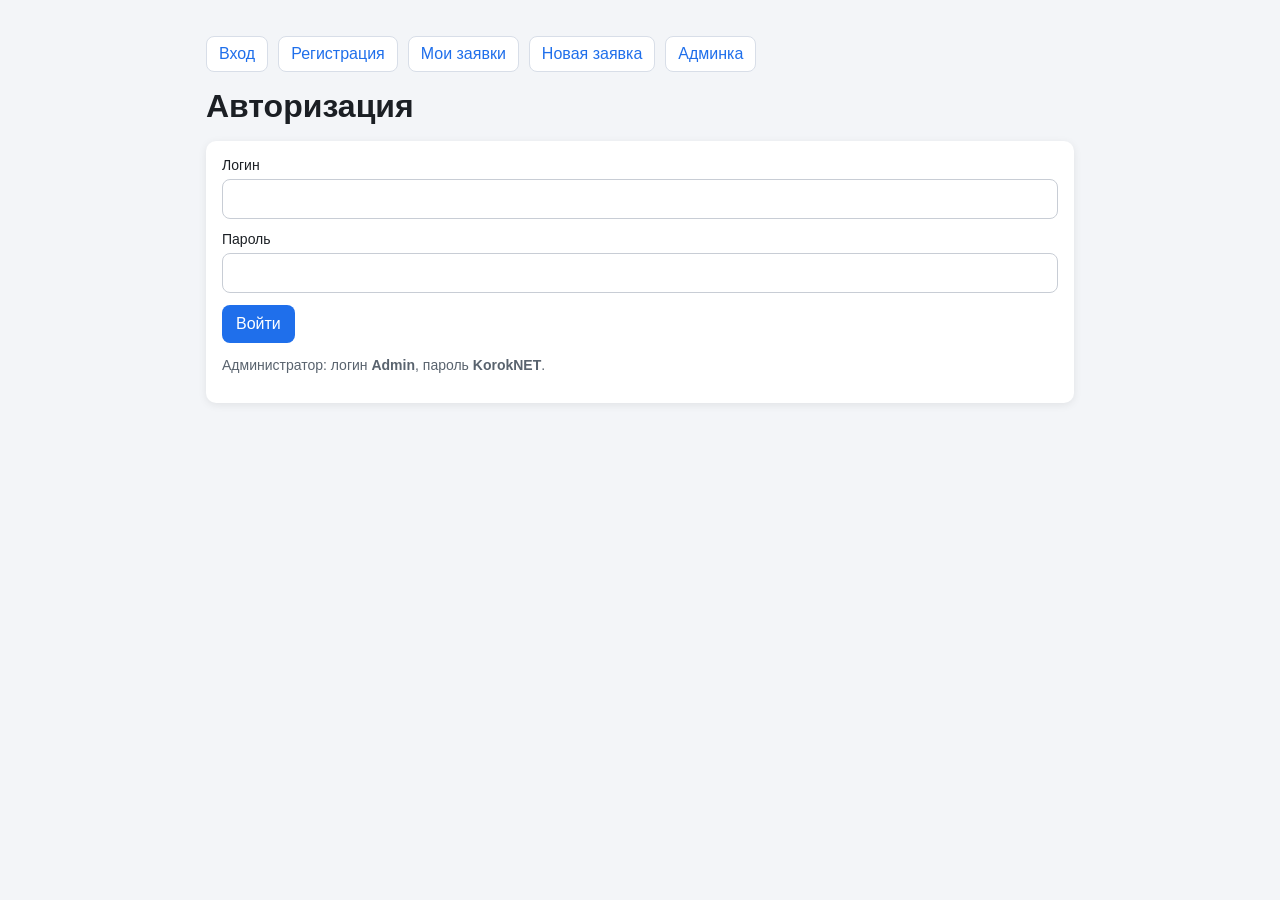
==== admin.html @ 56fbe511 "Add files via upload" ====
<!doctype html>
<html lang="ru">
<head>
  <meta charset="utf-8">
  <meta name="viewport" content="width=device-width, initial-scale=1">
  <title>Автомойка - Панель администратора</title>
  <link rel="stylesheet" href="./styles.css">
</head>
<body>
  <div class="container">
    <div class="top-nav">
      <a href="./login.html">Вход</a>
      <a href="./admin.html">Админка</a>
      <a href="./applications.html">Мои заявки</a>
      <a href="#" id="logoutLink">Выход</a>
    </div>

    <h1>Панель администратора</h1>
    <p class="muted">Доступно только для роли admin.</p>
    <div class="card">
      <div class="field">
        <label for="statusFilter">Фильтр по статусу</label>
        <select id="statusFilter">
          <option value="">Все статусы</option>
          <option value="Новая">Новая</option>
          <option value="Подтверждена">Подтверждена</option>
          <option value="Выполнена">Выполнена</option>
          <option value="Отменена">Отменена</option>
        </select>
      </div>
      <div class="field">
        <label for="searchInput">Поиск по услуге или авто</label>
        <input id="searchInput" type="text" placeholder="Например, Kia или Комплексная">
      </div>
    </div>

    <table class="table">
      <thead>
        <tr>
          <th>ID</th>
          <th>Пользователь ID</th>
          <th>Услуга</th>
          <th>Авто</th>
          <th>Дата/время</th>
          <th>Статус</th>
        </tr>
      </thead>
      <tbody id="appsTbody"></tbody>
    </table>
  </div>

  <script>
    const tbody = document.getElementById("appsTbody");
    const logoutLink = document.getElementById("logoutLink");
    const statusFilter = document.getElementById("statusFilter");
    const searchInput = document.getElementById("searchInput");
    const role = localStorage.getItem("carwash_current_role");

    if (role !== "admin") {
      window.location.href = "./login.html";
    }

    async function render() {
      try {
        const res = await fetch("./api/get_admin_applications.php");
        const data = await res.json();
        if (!res.ok) {
          tbody.innerHTML = `<tr><td colspan="6">${data.error || "Ошибка загрузки заявок."}</td></tr>`;
          return;
        }

        const apps = data.items || [];
        const statusValue = statusFilter.value;
        const query = searchInput.value.trim().toLowerCase();
        const filtered = apps.filter((app) => {
          const byStatus = !statusValue || app.status === statusValue;
          const haystack = `${app.service_name} ${app.car_model}`.toLowerCase();
          const byQuery = !query || haystack.includes(query);
          return byStatus && byQuery;
        });

        if (!filtered.length) {
          tbody.innerHTML = '<tr><td colspan="6">Заявок пока нет.</td></tr>';
          return;
        }

        tbody.innerHTML = filtered.map((a) => `
          <tr>
            <td>${a.id}</td>
            <td>${a.user_id}</td>
            <td>${a.service_name}</td>
            <td>${a.car_model}</td>
            <td>${a.visit_date} ${a.visit_time}</td>
            <td>
              <select data-id="${a.id}">
                <option ${a.status === "Новая" ? "selected" : ""}>Новая</option>
                <option ${a.status === "Подтверждена" ? "selected" : ""}>Подтверждена</option>
                <option ${a.status === "Выполнена" ? "selected" : ""}>Выполнена</option>
                <option ${a.status === "Отменена" ? "selected" : ""}>Отменена</option>
              </select>
            </td>
          </tr>
        `).join("");

        tbody.querySelectorAll("select").forEach((sel) => {
          sel.addEventListener("change", async () => {
            try {
              const updRes = await fetch("./api/update_application_status.php", {
                method: "POST",
                headers: { "Content-Type": "application/json" },
                body: JSON.stringify({
                  application_id: Number(sel.dataset.id),
                  status: sel.value
                })
              });
              if (!updRes.ok) {
                render();
              }
            } catch {
              render();
            }
          });
        });
      } catch {
        tbody.innerHTML = '<tr><td colspan="6">Ошибка подключения к серверу.</td></tr>';
      }
    }

    logoutLink.addEventListener("click", (e) => {
      e.preventDefault();
      localStorage.removeItem("carwash_current_user_id");
      localStorage.removeItem("carwash_current_role");
      window.location.href = "./login.html";
    });

    statusFilter.addEventListener("change", render);
    searchInput.addEventListener("input", render);

    render();
  </script>
</body>
</html>
---- styles.css ----
* {
  box-sizing: border-box;
}

body {
  margin: 0;
  font-family: Arial, sans-serif;
  background: #f3f5f8;
  color: #1b1f24;
}

.container {
  max-width: 900px;
  margin: 36px auto;
  padding: 0 16px;
}

h1,
h2 {
  margin: 0 0 16px;
}

.card {
  background: #ffffff;
  border-radius: 10px;
  box-shadow: 0 2px 8px rgba(0, 0, 0, 0.08);
  padding: 16px;
  margin-bottom: 16px;
}

.field {
  display: flex;
  flex-direction: column;
  gap: 6px;
  margin-bottom: 12px;
}

label {
  font-size: 14px;
}

input,
select,
textarea,
button {
  font: inherit;
}

input,
select,
textarea {
  padding: 10px;
  border: 1px solid #c8cdd5;
  border-radius: 8px;
}

textarea {
  min-height: 110px;
  resize: vertical;
}

button {
  padding: 10px 14px;
  border: none;
  border-radius: 8px;
  background: #1f6feb;
  color: #ffffff;
  cursor: pointer;
}

button:hover {
  background: #1859ba;
}

.actions {
  display: flex;
  gap: 10px;
}

.msg {
  margin: 6px 0 0;
  font-size: 14px;
}

.ok {
  color: #157347;
}

.error {
  color: #b42318;
}

.top-nav {
  display: flex;
  gap: 10px;
  flex-wrap: wrap;
  margin-bottom: 16px;
}

.top-nav a {
  text-decoration: none;
  background: #ffffff;
  padding: 8px 12px;
  border-radius: 8px;
  color: #1f6feb;
  border: 1px solid #d8dee8;
}

.table {
  width: 100%;
  border-collapse: collapse;
  background: #ffffff;
  border-radius: 10px;
  overflow: hidden;
}

.table th,
.table td {
  border-bottom: 1px solid #ebeff5;
  text-align: left;
  padding: 10px;
  vertical-align: top;
}

.muted {
  color: #59636e;
  font-size: 14px;
}
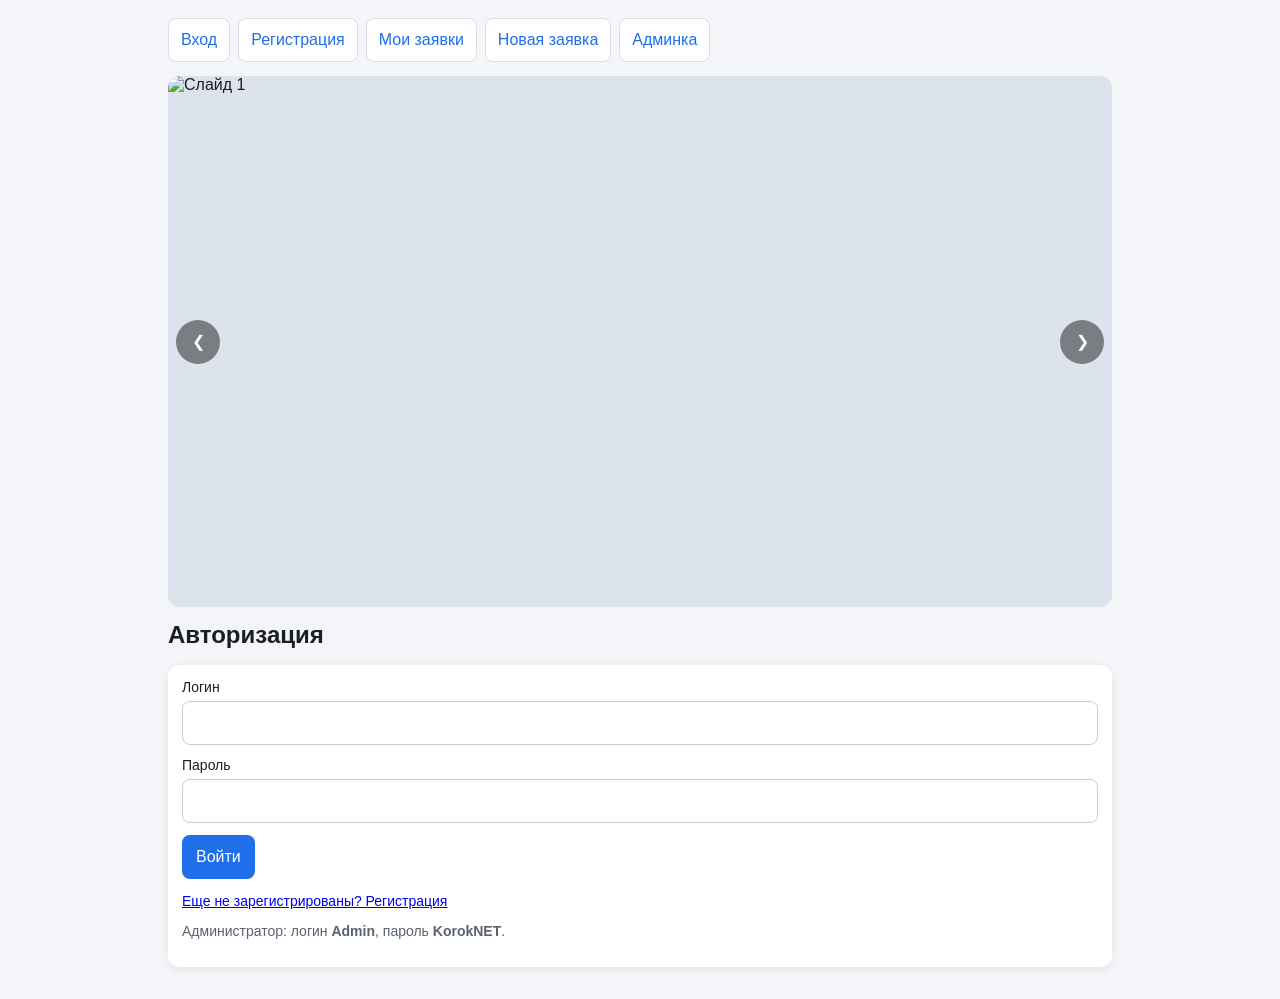
==== commit 59d15776: "Add files via upload" ====
--- a/admin.html
+++ b/admin.html
@@ -1,142 +1,208 @@
-<!doctype html>
-<html lang="ru">
-<head>
-  <meta charset="utf-8">
-  <meta name="viewport" content="width=device-width, initial-scale=1">
-  <title>Автомойка - Панель администратора</title>
-  <link rel="stylesheet" href="./styles.css">
-</head>
-<body>
-  <div class="container">
-    <div class="top-nav">
-      <a href="./login.html">Вход</a>
-      <a href="./admin.html">Админка</a>
-      <a href="./applications.html">Мои заявки</a>
-      <a href="#" id="logoutLink">Выход</a>
-    </div>
-
-    <h1>Панель администратора</h1>
-    <p class="muted">Доступно только для роли admin.</p>
-    <div class="card">
-      <div class="field">
-        <label for="statusFilter">Фильтр по статусу</label>
-        <select id="statusFilter">
-          <option value="">Все статусы</option>
-          <option value="Новая">Новая</option>
-          <option value="Подтверждена">Подтверждена</option>
-          <option value="Выполнена">Выполнена</option>
-          <option value="Отменена">Отменена</option>
-        </select>
-      </div>
-      <div class="field">
-        <label for="searchInput">Поиск по услуге или авто</label>
-        <input id="searchInput" type="text" placeholder="Например, Kia или Комплексная">
-      </div>
-    </div>
-
-    <table class="table">
-      <thead>
-        <tr>
-          <th>ID</th>
-          <th>Пользователь ID</th>
-          <th>Услуга</th>
-          <th>Авто</th>
-          <th>Дата/время</th>
-          <th>Статус</th>
-        </tr>
-      </thead>
-      <tbody id="appsTbody"></tbody>
-    </table>
-  </div>
-
-  <script>
-    const tbody = document.getElementById("appsTbody");
-    const logoutLink = document.getElementById("logoutLink");
-    const statusFilter = document.getElementById("statusFilter");
-    const searchInput = document.getElementById("searchInput");
-    const role = localStorage.getItem("carwash_current_role");
-
-    if (role !== "admin") {
-      window.location.href = "./login.html";
-    }
-
-    async function render() {
-      try {
-        const res = await fetch("./api/get_admin_applications.php");
-        const data = await res.json();
-        if (!res.ok) {
-          tbody.innerHTML = `<tr><td colspan="6">${data.error || "Ошибка загрузки заявок."}</td></tr>`;
-          return;
-        }
-
-        const apps = data.items || [];
-        const statusValue = statusFilter.value;
-        const query = searchInput.value.trim().toLowerCase();
-        const filtered = apps.filter((app) => {
-          const byStatus = !statusValue || app.status === statusValue;
-          const haystack = `${app.service_name} ${app.car_model}`.toLowerCase();
-          const byQuery = !query || haystack.includes(query);
-          return byStatus && byQuery;
-        });
-
-        if (!filtered.length) {
-          tbody.innerHTML = '<tr><td colspan="6">Заявок пока нет.</td></tr>';
-          return;
-        }
-
-        tbody.innerHTML = filtered.map((a) => `
-          <tr>
-            <td>${a.id}</td>
-            <td>${a.user_id}</td>
-            <td>${a.service_name}</td>
-            <td>${a.car_model}</td>
-            <td>${a.visit_date} ${a.visit_time}</td>
-            <td>
-              <select data-id="${a.id}">
-                <option ${a.status === "Новая" ? "selected" : ""}>Новая</option>
-                <option ${a.status === "Подтверждена" ? "selected" : ""}>Подтверждена</option>
-                <option ${a.status === "Выполнена" ? "selected" : ""}>Выполнена</option>
-                <option ${a.status === "Отменена" ? "selected" : ""}>Отменена</option>
-              </select>
-            </td>
-          </tr>
-        `).join("");
-
-        tbody.querySelectorAll("select").forEach((sel) => {
-          sel.addEventListener("change", async () => {
-            try {
-              const updRes = await fetch("./api/update_application_status.php", {
-                method: "POST",
-                headers: { "Content-Type": "application/json" },
-                body: JSON.stringify({
-                  application_id: Number(sel.dataset.id),
-                  status: sel.value
-                })
-              });
-              if (!updRes.ok) {
-                render();
-              }
-            } catch {
-              render();
-            }
-          });
-        });
-      } catch {
-        tbody.innerHTML = '<tr><td colspan="6">Ошибка подключения к серверу.</td></tr>';
-      }
-    }
-
-    logoutLink.addEventListener("click", (e) => {
-      e.preventDefault();
-      localStorage.removeItem("carwash_current_user_id");
-      localStorage.removeItem("carwash_current_role");
-      window.location.href = "./login.html";
-    });
-
-    statusFilter.addEventListener("change", render);
-    searchInput.addEventListener("input", render);
-
-    render();
-  </script>
-</body>
-</html>
+<!doctype html>
+<html lang="ru">
+<head>
+  <meta charset="utf-8">
+  <meta name="viewport" content="width=device-width, initial-scale=1">
+  <title>Автомойка - Панель администратора</title>
+  <link rel="stylesheet" href="./styles.css">
+</head>
+<body>
+  <div class="container">
+    <div class="top-nav">
+      <a href="./login.html">Вход</a>
+      <a href="./admin.html">Админка</a>
+      <a href="./applications.html">Мои заявки</a>
+      <a href="#" id="logoutLink">Выход</a>
+    </div>
+
+    <h1>Панель администратора</h1>
+    <p class="muted">Доступно только для роли admin.</p>
+    <div class="card">
+      <div class="field">
+        <label for="statusFilter">Фильтр по статусу</label>
+        <select id="statusFilter">
+          <option value="">Все статусы</option>
+          <option value="Новая">Новая</option>
+          <option value="Идёт обучение">Идёт обучение</option>
+          <option value="Обучение завершено">Обучение завершено</option>
+        </select>
+      </div>
+      <div class="field">
+        <label for="searchInput">Поиск по услуге или авто</label>
+        <input id="searchInput" type="text" placeholder="Например, Kia или Комплексная">
+      </div>
+    </div>
+
+    <div class="table-wrap">
+      <table class="table">
+        <thead>
+          <tr>
+            <th>ID</th>
+            <th>Пользователь ID</th>
+            <th>Курс</th>
+            <th>Авто</th>
+            <th>Дата/время</th>
+            <th>Статус</th>
+          </tr>
+        </thead>
+        <tbody id="appsTbody"></tbody>
+      </table>
+    </div>
+
+    <div class="pagination card" style="margin-top: 0;">
+      <button id="prevPageBtn" type="button">Назад</button>
+      <span id="pageInfo">Страница 1</span>
+      <button id="nextPageBtn" type="button">Вперёд</button>
+    </div>
+    <p id="msg" class="msg"></p>
+  </div>
+
+  <div id="toast" class="toast"></div>
+
+  <script>
+    const tbody = document.getElementById("appsTbody");
+    const logoutLink = document.getElementById("logoutLink");
+    const statusFilter = document.getElementById("statusFilter");
+    const searchInput = document.getElementById("searchInput");
+    const toast = document.getElementById("toast");
+    const prevPageBtn = document.getElementById("prevPageBtn");
+    const nextPageBtn = document.getElementById("nextPageBtn");
+    const pageInfo = document.getElementById("pageInfo");
+    const msg = document.getElementById("msg");
+    const role = localStorage.getItem("carwash_current_role");
+    const pageSize = 5;
+    let currentPage = 1;
+
+    function setMsg(text, type = "") {
+      msg.className = type ? `msg ${type}` : "msg";
+      msg.textContent = text || "";
+    }
+
+    function showToast(text, isError = false) {
+      toast.textContent = text;
+      toast.style.background = isError ? "#b42318" : "#1d2939";
+      toast.classList.add("show");
+      window.setTimeout(() => toast.classList.remove("show"), 1800);
+    }
+
+    if (role !== "admin") {
+      window.location.href = "./login.html";
+    }
+
+    async function render() {
+      try {
+        const res = await fetch("./api/get_admin_applications.php");
+        const data = await res.json();
+        if (!res.ok) {
+          tbody.innerHTML = `<tr><td colspan="6">${data.error || "Ошибка загрузки заявок."}</td></tr>`;
+          setMsg(data.error || "Ошибка загрузки заявок.", "error");
+          return;
+        }
+
+        const apps = data.items || [];
+        const statusValue = statusFilter.value;
+        const query = searchInput.value.trim().toLowerCase();
+        const filtered = apps.filter((app) => {
+          const byStatus = !statusValue || app.status === statusValue;
+          const haystack = `${app.course_name} ${app.car_model}`.toLowerCase();
+          const byQuery = !query || haystack.includes(query);
+          return byStatus && byQuery;
+        });
+
+        if (!filtered.length) {
+          tbody.innerHTML = '<tr><td colspan="6">Заявок пока нет.</td></tr>';
+          pageInfo.textContent = "Страница 0 из 0";
+          prevPageBtn.disabled = true;
+          nextPageBtn.disabled = true;
+          return;
+        }
+
+        const totalPages = Math.ceil(filtered.length / pageSize);
+        currentPage = Math.min(currentPage, totalPages);
+        const start = (currentPage - 1) * pageSize;
+        const paged = filtered.slice(start, start + pageSize);
+
+        pageInfo.textContent = `Страница ${currentPage} из ${totalPages}`;
+        prevPageBtn.disabled = currentPage <= 1;
+        nextPageBtn.disabled = currentPage >= totalPages;
+
+        tbody.innerHTML = paged.map((a) => `
+          <tr>
+            <td>${a.id}</td>
+            <td>${a.user_id}</td>
+            <td>${a.course_name}</td>
+            <td>${a.car_model}</td>
+            <td>${a.visit_date} ${a.visit_time}</td>
+            <td>
+              <select data-id="${a.id}">
+                <option ${a.status === "Новая" ? "selected" : ""}>Новая</option>
+                <option ${a.status === "Идёт обучение" ? "selected" : ""}>Идёт обучение</option>
+                <option ${a.status === "Обучение завершено" ? "selected" : ""}>Обучение завершено</option>
+              </select>
+            </td>
+          </tr>
+        `).join("");
+
+        tbody.querySelectorAll("select").forEach((sel) => {
+          sel.addEventListener("change", async () => {
+            try {
+              const updRes = await fetch("./api/update_application_status.php", {
+                method: "POST",
+                headers: { "Content-Type": "application/json" },
+                body: JSON.stringify({
+                  application_id: Number(sel.dataset.id),
+                  status: sel.value
+                })
+              });
+              if (!updRes.ok) {
+                showToast("Не удалось обновить статус.", true);
+                setMsg("Не удалось обновить статус.", "error");
+                render();
+                return;
+              }
+              showToast("Статус обновлён.");
+              setMsg("Статус обновлён.", "ok");
+            } catch {
+              showToast("Ошибка подключения к серверу.", true);
+              setMsg("Ошибка подключения к серверу.", "error");
+              render();
+            }
+          });
+        });
+        setMsg("");
+      } catch {
+        tbody.innerHTML = '<tr><td colspan="6">Ошибка подключения к серверу.</td></tr>';
+        setMsg("Ошибка подключения к серверу.", "error");
+      }
+    }
+
+    logoutLink.addEventListener("click", (e) => {
+      e.preventDefault();
+      localStorage.removeItem("carwash_current_user_id");
+      localStorage.removeItem("carwash_current_role");
+      window.location.href = "./login.html";
+    });
+
+    statusFilter.addEventListener("change", () => {
+      currentPage = 1;
+      render();
+    });
+    searchInput.addEventListener("input", () => {
+      currentPage = 1;
+      render();
+    });
+    prevPageBtn.addEventListener("click", () => {
+      if (currentPage > 1) {
+        currentPage -= 1;
+        render();
+      }
+    });
+    nextPageBtn.addEventListener("click", () => {
+      currentPage += 1;
+      render();
+    });
+
+    render();
+  </script>
+</body>
+</html>
--- a/styles.css
+++ b/styles.css
@@ -10,22 +10,32 @@
 }
 
 .container {
-  max-width: 900px;
-  margin: 36px auto;
-  padding: 0 16px;
+  width: min(100%, 390px);
+  margin: 0 auto;
+  padding: 12px;
 }
 
 h1,
 h2 {
   margin: 0 0 16px;
+  font-size: 24px;
+}
+
+h2 {
+  font-size: 20px;
 }
 
 .card {
   background: #ffffff;
-  border-radius: 10px;
+  border-radius: 12px;
   box-shadow: 0 2px 8px rgba(0, 0, 0, 0.08);
-  padding: 16px;
-  margin-bottom: 16px;
+  padding: 14px;
+  margin-bottom: 14px;
+  transition: transform 160ms ease, box-shadow 160ms ease;
+}
+
+.card:hover {
+  box-shadow: 0 10px 26px rgba(0, 0, 0, 0.08);
 }
 
 .field {
@@ -44,14 +54,18 @@
 textarea,
 button {
   font: inherit;
+  transition: transform 120ms ease, filter 120ms ease, box-shadow 120ms ease, border-color 120ms ease;
 }
 
 input,
 select,
 textarea {
+  width: 100%;
+  min-height: 44px;
   padding: 10px;
   border: 1px solid #c8cdd5;
   border-radius: 8px;
+  background: #fff;
 }
 
 textarea {
@@ -59,7 +73,15 @@
   resize: vertical;
 }
 
+input:disabled,
+textarea:disabled,
+select:disabled {
+  background: #f1f4f8;
+  color: #667085;
+}
+
 button {
+  min-height: 44px;
   padding: 10px 14px;
   border: none;
   border-radius: 8px;
@@ -72,13 +94,30 @@
   background: #1859ba;
 }
 
+button:active {
+  transform: scale(0.98);
+}
+
+button:disabled {
+  cursor: not-allowed;
+  opacity: 0.7;
+}
+
+input:focus,
+select:focus,
+textarea:focus {
+  outline: none;
+  border-color: #1f6feb;
+  box-shadow: 0 0 0 4px rgba(26, 115, 232, 0.12);
+}
+
 .actions {
   display: flex;
   gap: 10px;
 }
 
 .msg {
-  margin: 6px 0 0;
+  margin: 8px 0 0;
   font-size: 14px;
 }
 
@@ -90,28 +129,96 @@
   color: #b42318;
 }
 
+.field-error {
+  margin: 0;
+  font-size: 12px;
+  color: #b42318;
+}
+
+.is-error {
+  border-color: #d92d20;
+  box-shadow: 0 0 0 1px rgba(217, 45, 32, 0.2);
+}
+
 .top-nav {
   display: flex;
-  gap: 10px;
+  gap: 8px;
   flex-wrap: wrap;
-  margin-bottom: 16px;
+  margin-bottom: 14px;
 }
 
 .top-nav a {
   text-decoration: none;
   background: #ffffff;
-  padding: 8px 12px;
+  min-height: 44px;
+  padding: 10px 12px;
   border-radius: 8px;
   color: #1f6feb;
   border: 1px solid #d8dee8;
+  display: inline-flex;
+  align-items: center;
+}
+
+.slider {
+  position: relative;
+  margin-bottom: 14px;
+  border-radius: 12px;
+  overflow: hidden;
+}
+
+.slides {
+  position: relative;
+  aspect-ratio: 16 / 9;
+  background: #dde3ec;
+}
+
+.slide {
+  display: none;
+  position: absolute;
+  top: 0;
+  left: 0;
+  width: 100%;
+  height: 100%;
+  object-fit: cover;
+}
+
+.slide.is-active {
+  display: block;
+}
+
+.slider-btn {
+  position: absolute;
+  top: 50%;
+  transform: translateY(-50%);
+  width: 44px;
+  height: 44px;
+  border-radius: 999px;
+  background: rgba(0, 0, 0, 0.45);
+}
+
+.slider-btn:hover {
+  background: rgba(0, 0, 0, 0.65);
+}
+
+.slider-btn.prev {
+  left: 8px;
+}
+
+.slider-btn.next {
+  right: 8px;
+}
+
+.table-wrap {
+  overflow-x: auto;
+  border-radius: 10px;
+  margin-bottom: 12px;
 }
 
 .table {
   width: 100%;
+  min-width: 640px;
   border-collapse: collapse;
   background: #ffffff;
-  border-radius: 10px;
-  overflow: hidden;
 }
 
 .table th,
@@ -126,3 +233,39 @@
   color: #59636e;
   font-size: 14px;
 }
+
+.pagination {
+  display: flex;
+  align-items: center;
+  gap: 8px;
+}
+
+.pagination span {
+  font-size: 14px;
+}
+
+.toast {
+  position: fixed;
+  right: 12px;
+  bottom: 12px;
+  background: #1d2939;
+  color: #fff;
+  padding: 10px 14px;
+  border-radius: 8px;
+  opacity: 0;
+  transform: translateY(8px);
+  pointer-events: none;
+  transition: all 0.2s ease;
+}
+
+.toast.show {
+  opacity: 1;
+  transform: translateY(0);
+}
+
+@media (min-width: 768px) {
+  .container {
+    width: min(100%, 980px);
+    padding: 18px;
+  }
+}
